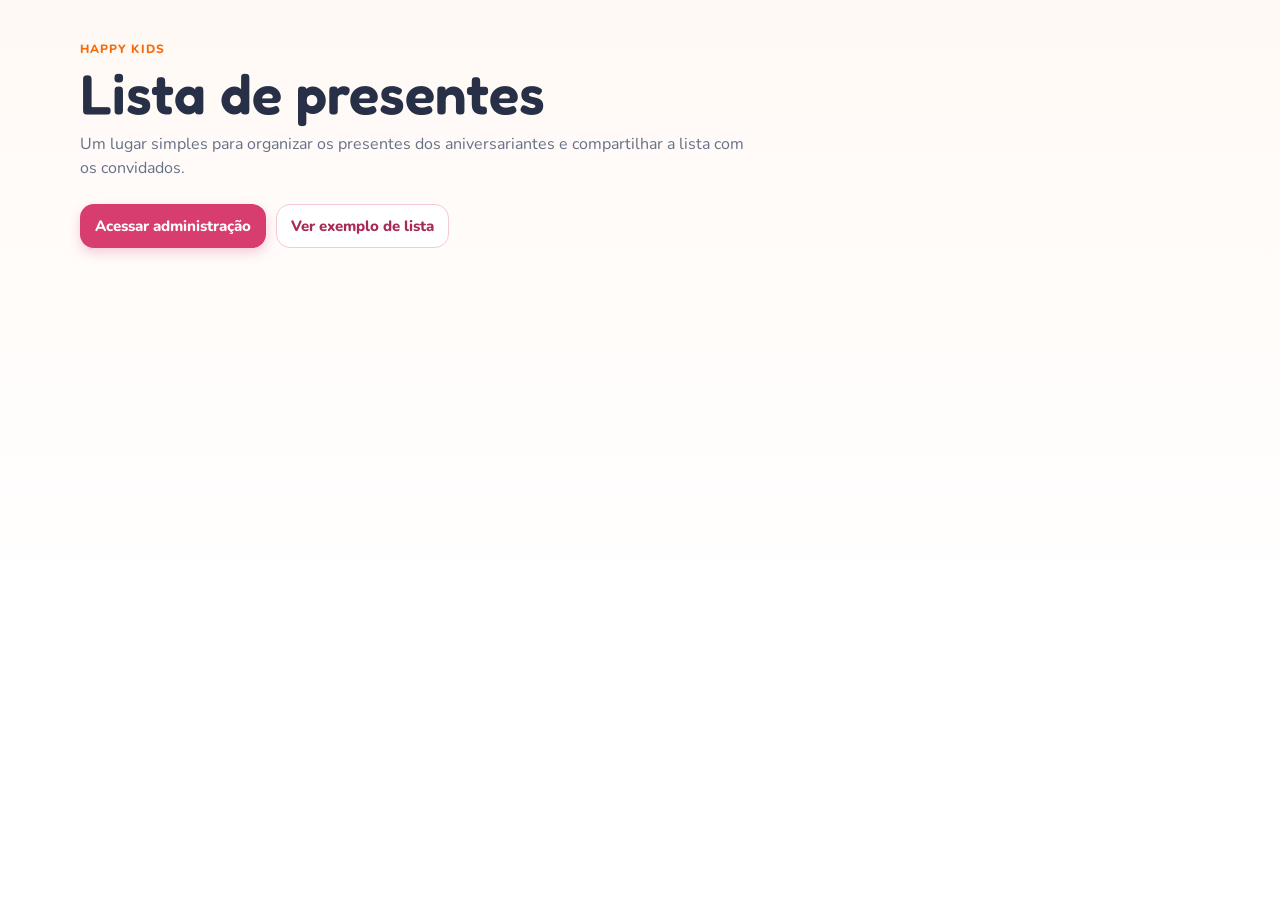
==== index.html @ 3faa28af "Initial commit" ====
<!DOCTYPE html>
<html lang="pt-BR">
  <head>
    <meta charset="UTF-8" />
    <meta name="viewport" content="width=device-width, initial-scale=1.0" />
    <meta
      name="description"
      content="Sistema de listas de presentes da Happy Kids."
    />
    <title>Happy Kids | Lista de Presentes</title>
    <link rel="preconnect" href="https://fonts.googleapis.com" />
    <link rel="preconnect" href="https://fonts.gstatic.com" crossorigin />
    <link
      href="https://fonts.googleapis.com/css2?family=Fredoka:wght@500;600;700&family=Nunito:wght@400;600;700;800;900&display=swap"
      rel="stylesheet"
    />
    <link rel="stylesheet" href="./css/base.css" />
    <link rel="stylesheet" href="./css/layout.css" />
    <link rel="stylesheet" href="./css/components.css" />
  </head>
  <body>
    <main class="site-shell">
      <section class="page-intro" aria-labelledby="home-title">
        <p class="eyebrow">Happy Kids</p>
        <h1 id="home-title">Lista de presentes</h1>
        <p>
          Um lugar simples para organizar os presentes dos aniversariantes e
          compartilhar a lista com os convidados.
        </p>
        <nav class="action-group" aria-label="Navegação principal">
          <a class="button button-primary" href="./admin.html">
            Acessar administração
          </a>
          <a class="button button-secondary" href="./lista.html">
            Ver exemplo de lista
          </a>
        </nav>
      </section>
    </main>
  </body>
</html>
---- css/base.css ----
:root {
  --logo-rosa: #d73d6f;
  --logo-laranja: #f66a09;
  --logo-azul: #24b1a1;
  --logo-verde: #7CBc42;
  --fonte-titulos: 'Fredoka', sans-serif;
  --fonte-textos: 'Nunito', sans-serif;
}

* {
  box-sizing: border-box;
}

html {
  color: #263248;
  background: linear-gradient(180deg, #fff9f5 0%, #ffffff 38rem);
  font-family: var(--fonte-textos);
  line-height: 1.5;
  text-rendering: optimizeLegibility;
}

body,
h1,
h2,
h3,
p {
  margin: 0;
}

body {
  min-width: 20rem;
  min-height: 100vh;
}

h1,
h2,
h3 {
  color: #273047;
  font-family: var(--fonte-titulos);
  font-weight: 600;
}

a {
  color: inherit;
}

button,
input,
select,
textarea {
  font: inherit;
}

button {
  cursor: pointer;
}

input {
  width: 100%;
  min-height: 3rem;
  padding: 0.6875rem 0.8125rem;
  border: 1px solid color-mix(in srgb, var(--logo-rosa) 20%, #ffffff);
  border-radius: 0.875rem;
  background: #ffffff;
  color: #263248;
  box-shadow: inset 0 1px 0 rgb(255 255 255 / 70%);
  transition: border-color 160ms ease, box-shadow 160ms ease;
}

input:hover {
  border-color: color-mix(in srgb, var(--logo-rosa) 42%, #ffffff);
}

input:focus {
  border-color: var(--logo-rosa);
  box-shadow: 0 0 0 4px color-mix(in srgb, var(--logo-rosa) 16%, transparent);
  outline: 0;
}

input:disabled,
button:disabled {
  cursor: not-allowed;
  opacity: 0.6;
}

[hidden] {
  display: none !important;
}

:focus-visible {
  outline: 3px solid var(--logo-azul);
  outline-offset: 3px;
}

@media (prefers-reduced-motion: reduce) {
  *,
  *::before,
  *::after {
    scroll-behavior: auto !important;
    transition-duration: 0.01ms !important;
    animation-duration: 0.01ms !important;
    animation-iteration-count: 1 !important;
  }
}
---- css/layout.css ----
.site-shell {
  width: min(100% - 1.5rem, 70rem);
  margin-inline: auto;
  padding-block: 1.25rem 3rem;
}

.page-intro {
  max-width: 42rem;
}

.page-intro h1 {
  margin-block: 0.375rem 0.625rem;
  font-size: clamp(2rem, 8vw, 3.5rem);
  line-height: 1.04;
}

.page-intro p:not(.eyebrow) {
  color: #657188;
  font-size: 1rem;
}

.action-group {
  display: flex;
  flex-wrap: wrap;
  gap: 0.625rem;
  margin-top: 1.5rem;
}

.status-panel {
  margin-top: 2rem;
  padding: 1.25rem;
  border: 1px solid color-mix(in srgb, var(--logo-rosa) 16%, #ffffff);
  border-radius: 1.25rem;
  background: rgb(255 255 255 / 88%);
  box-shadow: 0 12px 30px rgb(85 42 62 / 8%);
}

.status-panel h2 {
  font-size: 1.25rem;
}

.status-panel p {
  margin-top: 0.375rem;
  color: #657188;
}

@media (min-width: 48rem) {
  .site-shell {
    width: min(100% - 3rem, 70rem);
    padding-block: 2.5rem 4rem;
  }
}
---- css/components.css ----
.eyebrow {
  color: var(--logo-laranja);
  font-size: 0.75rem;
  font-weight: 800;
  letter-spacing: 0.09em;
  text-transform: uppercase;
}

.button {
  display: inline-flex;
  align-items: center;
  justify-content: center;
  min-height: 2.75rem;
  padding: 0.625rem 0.875rem;
  border: 1px solid transparent;
  border-radius: 0.875rem;
  font-size: 0.9375rem;
  font-weight: 800;
  line-height: 1.2;
  text-align: center;
  text-decoration: none;
  transition: background-color 160ms ease, border-color 160ms ease,
    box-shadow 160ms ease, transform 160ms ease;
}

@media (hover: hover) {
  .button:hover {
    transform: translateY(-1px);
  }
}

.button-primary {
  background: var(--logo-rosa);
  box-shadow: 0 5px 12px color-mix(in srgb, var(--logo-rosa) 24%, transparent);
  color: #ffffff;
}

.button-primary:hover {
  background: color-mix(in srgb, var(--logo-rosa) 88%, #9e1d4d);
}

.button-secondary {
  border-color: color-mix(in srgb, var(--logo-rosa) 28%, #ffffff);
  background: #ffffff;
  color: #a72a58;
}

.button-secondary:hover {
  border-color: color-mix(in srgb, var(--logo-rosa) 52%, #ffffff);
  background: color-mix(in srgb, var(--logo-rosa) 7%, #ffffff);
}

.button-danger {
  border-color: color-mix(in srgb, #a82f3e 28%, #ffffff);
  background: #ffffff;
  color: #a1323d;
}

.button-danger:hover {
  border-color: color-mix(in srgb, #a82f3e 52%, #ffffff);
  background: #fff6f6;
}

.feedback {
  margin-top: 1.25rem;
  color: #657188;
}

.feedback[data-variant="error"] {
  color: #a12f37;
  font-weight: 700;
}

.feedback[data-variant="success"] {
  color: #38761d;
  font-weight: 700;
}

.form-stack {
  display: grid;
  gap: 1rem;
  margin-top: 1.25rem;
}

.field-group {
  display: grid;
  gap: 0.375rem;
}

.field-group label,
.field-label {
  color: #39445b;
  font-weight: 800;
}

.panel-description {
  margin-top: 0.375rem;
  color: #657188;
}

.text-link,
.text-button {
  color: #a72a58;
  font-weight: 800;
}

.text-link {
  display: inline-block;
  text-decoration-thickness: 2px;
  text-underline-offset: 0.2em;
}

.text-button {
  display: inline-flex;
  align-items: center;
  min-height: 2.75rem;
  padding: 0.5rem 0.25rem;
  border: 0;
  background: transparent;
  text-align: left;
  text-decoration: underline;
  text-decoration-thickness: 2px;
  text-underline-offset: 0.2em;
}

.optional-label {
  color: #657188;
  font-weight: 400;
}

.visually-hidden {
  position: absolute;
  width: 1px;
  height: 1px;
  padding: 0;
  margin: -1px;
  overflow: hidden;
  clip: rect(0, 0, 0, 0);
  white-space: nowrap;
  border: 0;
}
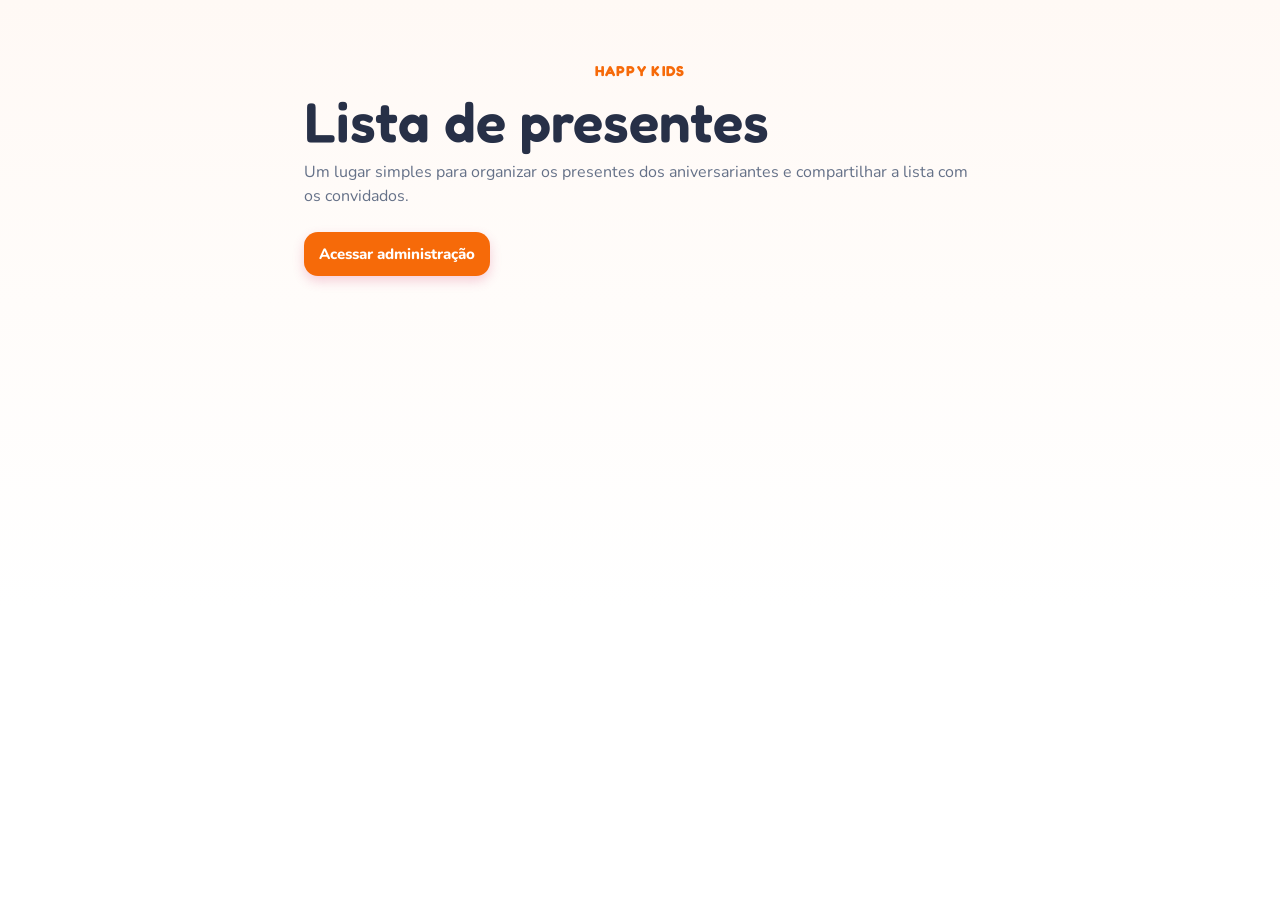
==== commit 04899895: "Update index.html" ====
--- a/index.html
+++ b/index.html
@@ -31,9 +31,6 @@
           <a class="button button-primary" href="./admin.html">
             Acessar administração
           </a>
-          <a class="button button-secondary" href="./lista.html">
-            Ver exemplo de lista
-          </a>
         </nav>
       </section>
     </main>
--- a/css/base.css
+++ b/css/base.css
@@ -51,6 +51,17 @@
   font: inherit;
 }
 
+input[type="date"] {
+  width: 100%;
+  display: block;
+  min-height: 45px; /* Define uma altura fixa confortável para toque */
+  -webkit-appearance: none; /* Remove a estilização nativa do Safari/iOS */
+  appearance: none;
+  background-color: #ffffff;
+  line-height: 1.2;
+  padding: 10px 14px;
+}
+
 button {
   cursor: pointer;
 }
@@ -59,7 +70,7 @@
   width: 100%;
   min-height: 3rem;
   padding: 0.6875rem 0.8125rem;
-  border: 1px solid color-mix(in srgb, var(--logo-rosa) 20%, #ffffff);
+  border: 1px solid rgb(219, 215, 215);
   border-radius: 0.875rem;
   background: #ffffff;
   color: #263248;
@@ -68,12 +79,12 @@
 }
 
 input:hover {
-  border-color: color-mix(in srgb, var(--logo-rosa) 42%, #ffffff);
+  border-color: color-mix(in srgb, var(--logo-laranja) 42%, #ffffff);
 }
 
 input:focus {
-  border-color: var(--logo-rosa);
-  box-shadow: 0 0 0 4px color-mix(in srgb, var(--logo-rosa) 16%, transparent);
+  border-color: var(--logo-laranja);
+  box-shadow: 0 0 0 4px color-mix(in srgb, var(--logo-laranja) 5%, transparent);
   outline: 0;
 }
 
--- a/css/layout.css
+++ b/css/layout.css
@@ -1,7 +1,10 @@
 .site-shell {
   width: min(100% - 1.5rem, 70rem);
-  margin-inline: auto;
+  margin: auto;
   padding-block: 1.25rem 3rem;
+  display: flex;
+  flex-direction: column;
+  align-items: center;
 }
 
 .page-intro {
--- a/css/components.css
+++ b/css/components.css
@@ -1,9 +1,13 @@
 .eyebrow {
   color: var(--logo-laranja);
-  font-size: 0.75rem;
+  font-size: 0.90rem;
   font-weight: 800;
   letter-spacing: 0.09em;
   text-transform: uppercase;
+  text-align: center;
+  margin-top: 20px;
+  margin-bottom: 10px;
+  font-family: var(--fonte-titulos);
 }
 
 .button {
@@ -30,24 +34,20 @@
 }
 
 .button-primary {
-  background: var(--logo-rosa);
+  background: var(--logo-laranja);
   box-shadow: 0 5px 12px color-mix(in srgb, var(--logo-rosa) 24%, transparent);
   color: #ffffff;
 }
 
 .button-primary:hover {
-  background: color-mix(in srgb, var(--logo-rosa) 88%, #9e1d4d);
+  background: color-mix(in srgb, var(--logo-laranja) 88%, #d9d4d6);
 }
 
 .button-secondary {
   border-color: color-mix(in srgb, var(--logo-rosa) 28%, #ffffff);
   background: #ffffff;
-  color: #a72a58;
-}
-
-.button-secondary:hover {
-  border-color: color-mix(in srgb, var(--logo-rosa) 52%, #ffffff);
-  background: color-mix(in srgb, var(--logo-rosa) 7%, #ffffff);
+  color: var(--logo-laranja);
+  padding: 0px 25px;
 }
 
 .button-danger {
@@ -100,27 +100,13 @@
 
 .text-link,
 .text-button {
-  color: #a72a58;
+  color: var(--logo-verde);
   font-weight: 800;
-}
-
-.text-link {
-  display: inline-block;
-  text-decoration-thickness: 2px;
-  text-underline-offset: 0.2em;
-}
-
-.text-button {
-  display: inline-flex;
-  align-items: center;
-  min-height: 2.75rem;
-  padding: 0.5rem 0.25rem;
-  border: 0;
-  background: transparent;
-  text-align: left;
-  text-decoration: underline;
-  text-decoration-thickness: 2px;
-  text-underline-offset: 0.2em;
+  text-decoration: none;
+  border: 1px solid rgb(236, 233, 233);
+  padding: 3px 9px;
+  border-radius: 10px;
+  font-size: 0.75rem;
 }
 
 .optional-label {
